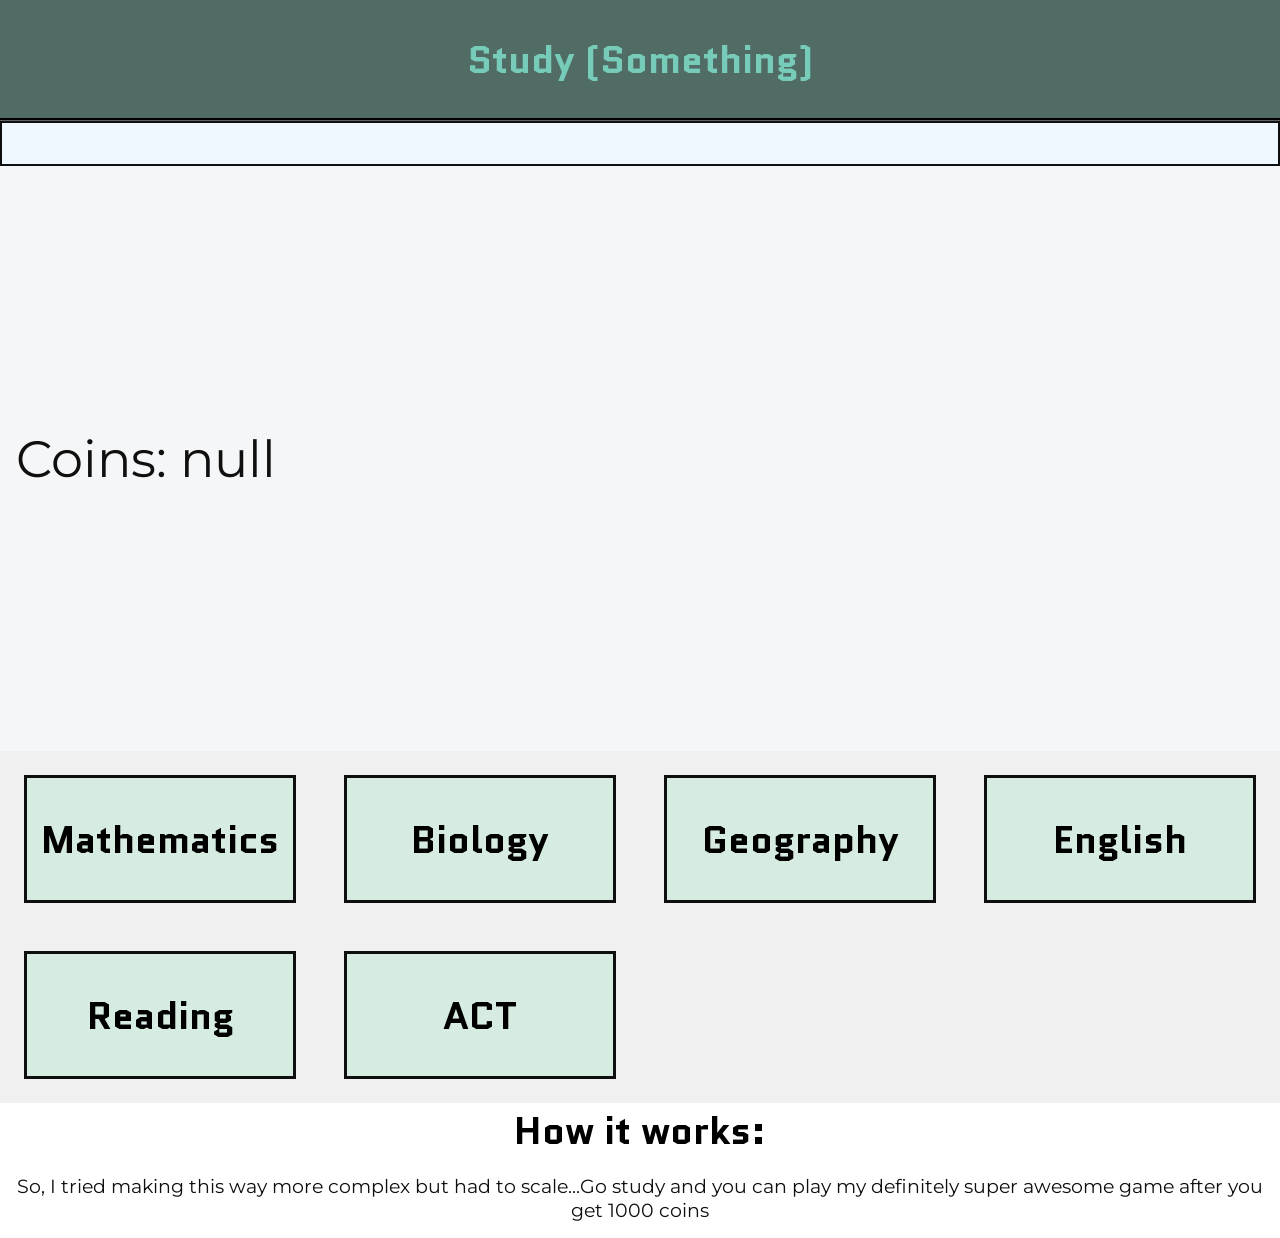
==== index.html @ 1cdd9ddf "name cgange" ====
<!DOCTYPE html>
<html lang="en">
<head>
    <meta charset="UTF-8">
    <meta name="viewport" content="width=device-width, initial-scale=1.0">
    <title>Noirette</title>
    <link rel="stylesheet" href="nor.css">
<link rel="preconnect" href="https://fonts.googleapis.com">
<link rel="preconnect" href="https://fonts.gstatic.com" crossorigin>
<link href="https://fonts.googleapis.com/css2?family=Crimson+Text:ital,wght@0,400;0,600;0,700;1,400;1,600;1,700&family=Iceberg&family=Jockey+One&family=Montserrat:ital,wght@0,100..900;1,100..900&family=Quantico:ital,wght@0,400;0,700;1,400;1,700&family=Texturina:ital,opsz,wght@0,12..72,100..900;1,12..72,100..900&display=swap" rel="stylesheet">
</head>
<body style="display: flex; flex-direction: column;">
  
<header id="head">
    <h1>Study (Something)</h1>
    <nav>
        
    </nav>
</header>
<div id="study-bar"></div>
<section class="dash" style="height: 65vh;   flex-direction: row; justify-content: space-between;">
    <div style="display: flex; align-items: center; justify-content: center;">
    <p id="coins" style="font-size: 4vw; text-align: center;">Coins: 0</p>
       
    </div>
    
</section>
<section id="dash">
    <div class="card">
        <h2>Mathematics</h2>
    </div>
        <div class="card">
        <h2>Biology</h2>
    </div>
        <div class="card">
        <h2>Geography</h2>
    </div>
        <div class="card">
        <h2>English</h2>
    </div>
        <div class="card">
        <h2>Reading</h2>
    </div>
        <div class="card">
        <h2>ACT</h2>
    </div>
</section>
<footer>
    <h2>How it works:</h2>
    <p>So, I tried making this way more complex but had to scale...Go study and you can play my definitely super awesome game after you get 1000 coins</p>
</footer>
</body>
<script>
 
    document.getElementById("coins").textContent = "Coins: " + localStorage.getItem('coins')
</script>
<script src="no.js"></script>
</html>
---- nor.css ----
*{
    box-sizing: border-box;
    margin: 0;
    padding: 0;
    text-align: center;
}

h1, h2,h3, h4{
    font-family: Quantico;
    font-size: 3vw;
    font-weight: bold;
}

p, a {
    font-size: 1.5vw;
    color: #0f0f0f;
    font-family: montserrat;
    margin: 1rem;
   
}

#head{
    height: 10vh;
    padding: 3.7rem;
    background-color: #506C64;
    color: #77CBB9;
    display: flex;
    flex-direction: column;
    align-items: center;
    justify-content: center;
    border-bottom: #0f0f0f groove 3px;

}

#dash{
    background-color: #f0f0f0;
    max-height: 100vh;
    width: 100%;
    display: grid;
        grid-template-columns: 1fr 1fr 1fr 1fr;

}

.dash{
       background-color: #cdd3d533;
    height: 100vh;
    width: 100%;
    display: flex;
    flex-direction: row-reverse;
}
.card{
    background-color: rgb(214, 236, 224);
    font-family: montserrat;
    border: #0f0f0f 3px solid;
    display: flex;
    flex-direction: column;
    align-items: center;
    justify-content: center;
 height: 8rem;
     margin: 1.5rem;
    font-size: 2vw;
}
#study-bar{
    background-color: aliceblue;
    width: 100%;
    height: 5vh;
    border: #0f0f0f solid 2.8px;
}

button, input{
    padding: 1.5rem;
    font-family: montserrat;
    font-size: 1.3vw;
    border-radius: 20px;
    width: 80%;
}

.r-link{
    width: 100%;
    background-color: #f3f3f3;
    padding: 1.5rem;
    margin: 0;
    border-bottom: #506C64 groove 2px;
    border-top: #506C64 groove 2px;

}

#sessions{
    margin-top:4rem;
    width: 100%;
    background-color: #e7e7e7;
    display: flex;
    flex-direction: column;
    align-items: center;
}
.sesh{
    display: flex;
    font-size: 1.2vw;
    justify-content: center;
    align-items: center;
}
#game{
    display: none;
}
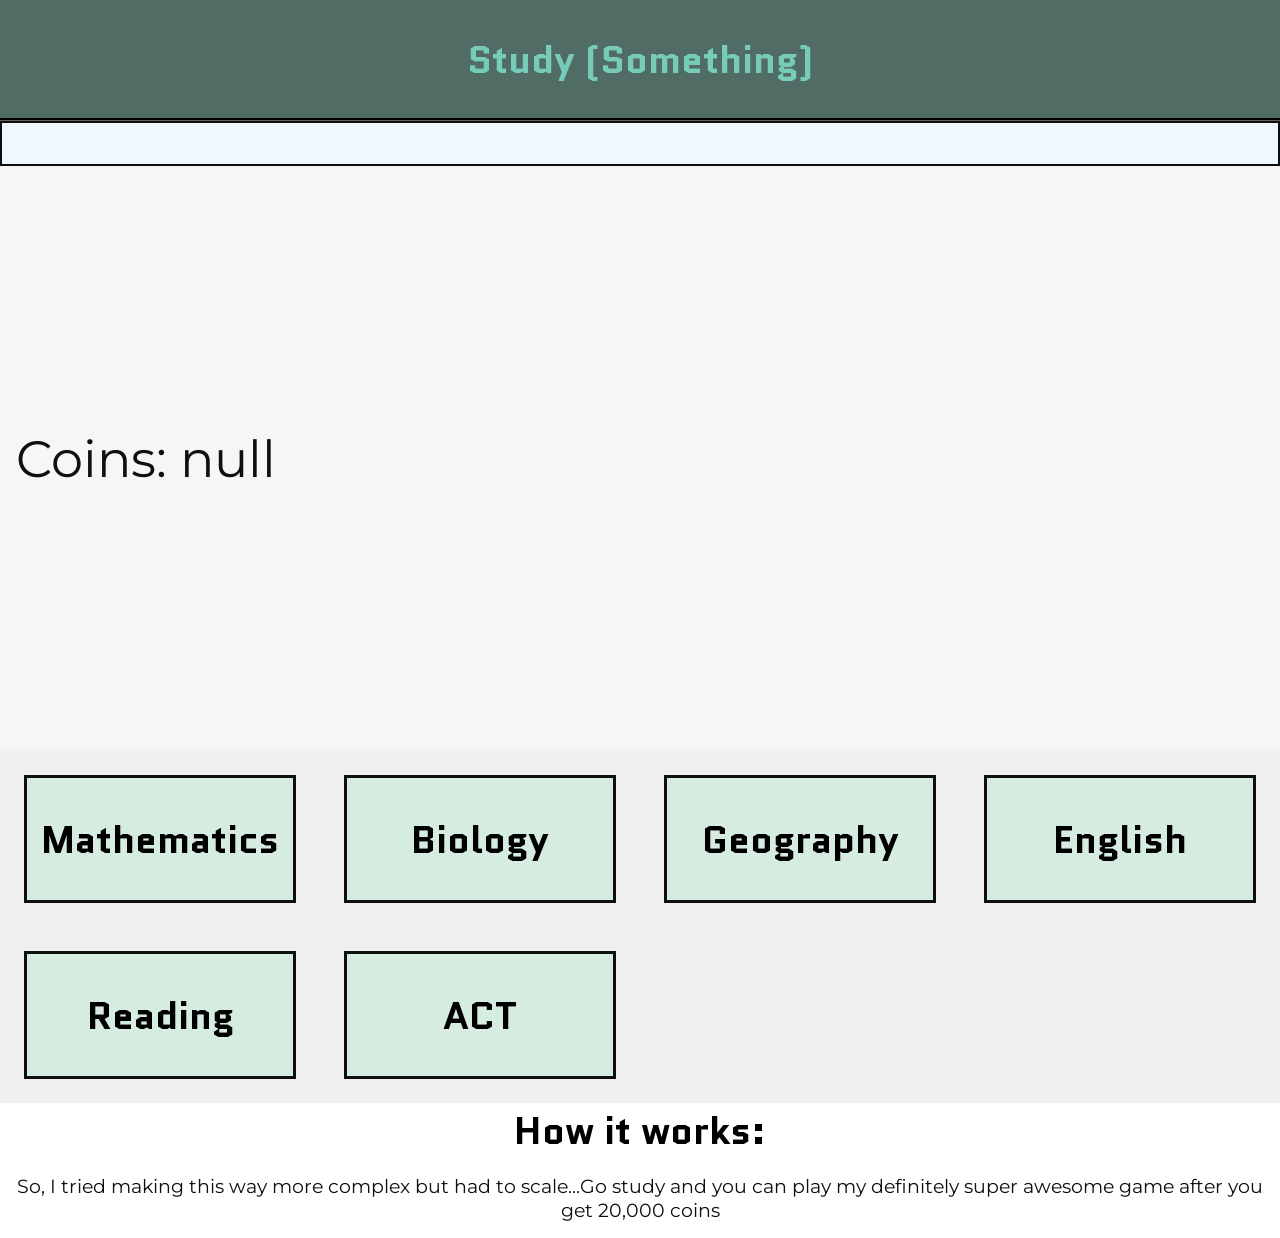
==== commit 7c2ab608: "fixed some text rq" ====
--- a/index.html
+++ b/index.html
@@ -47,11 +47,11 @@
 </section>
 <footer>
     <h2>How it works:</h2>
-    <p>So, I tried making this way more complex but had to scale...Go study and you can play my definitely super awesome game after you get 1000 coins</p>
+    <p>So, I tried making this way more complex but had to scale...Go study and you can play my definitely super awesome game after you get 20,000 coins</p>
 </footer>
 </body>
 <script>
- 
+ console.log(localStorage.getItem('coins'))
     document.getElementById("coins").textContent = "Coins: " + localStorage.getItem('coins')
 </script>
 <script src="no.js"></script>
--- a/nor.css
+++ b/nor.css
@@ -95,6 +95,7 @@
 }
 .sesh{
     display: flex;
+    flex-direction: column;
     font-size: 1.2vw;
     justify-content: center;
     align-items: center;
